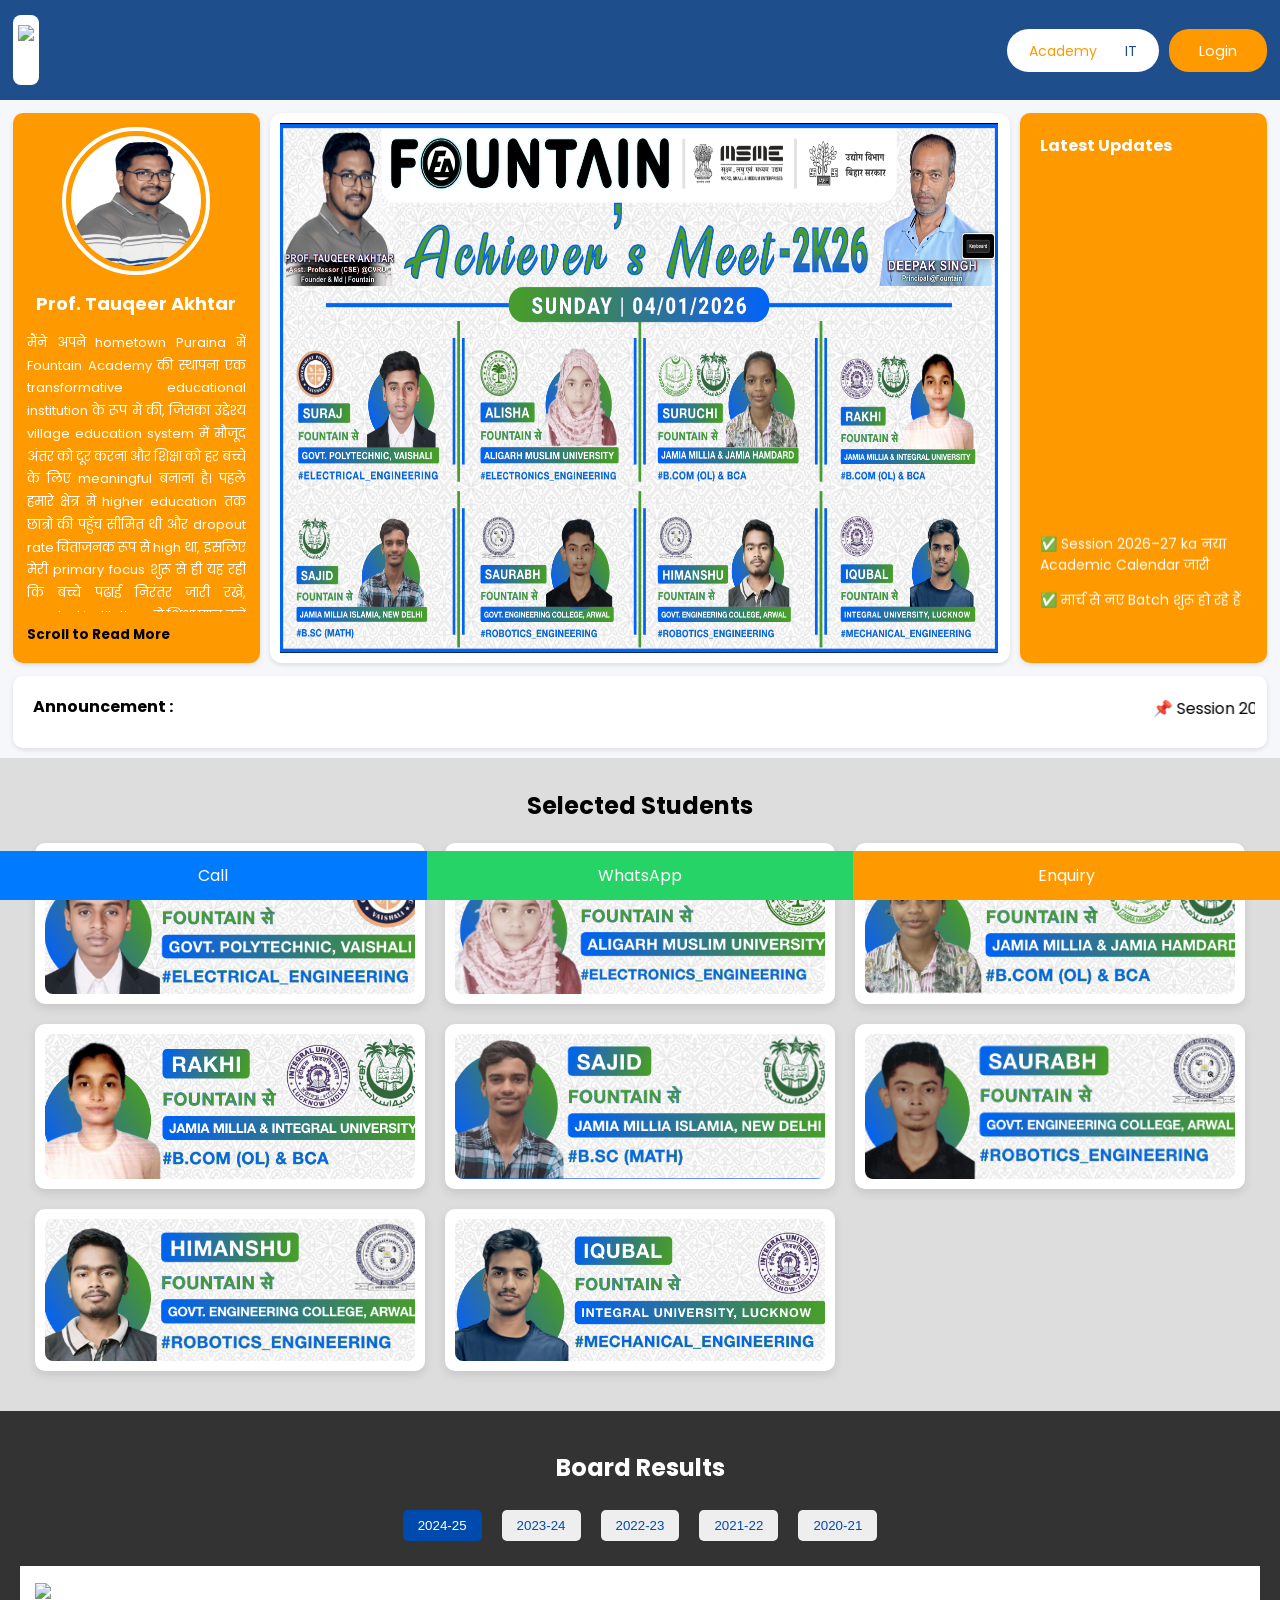
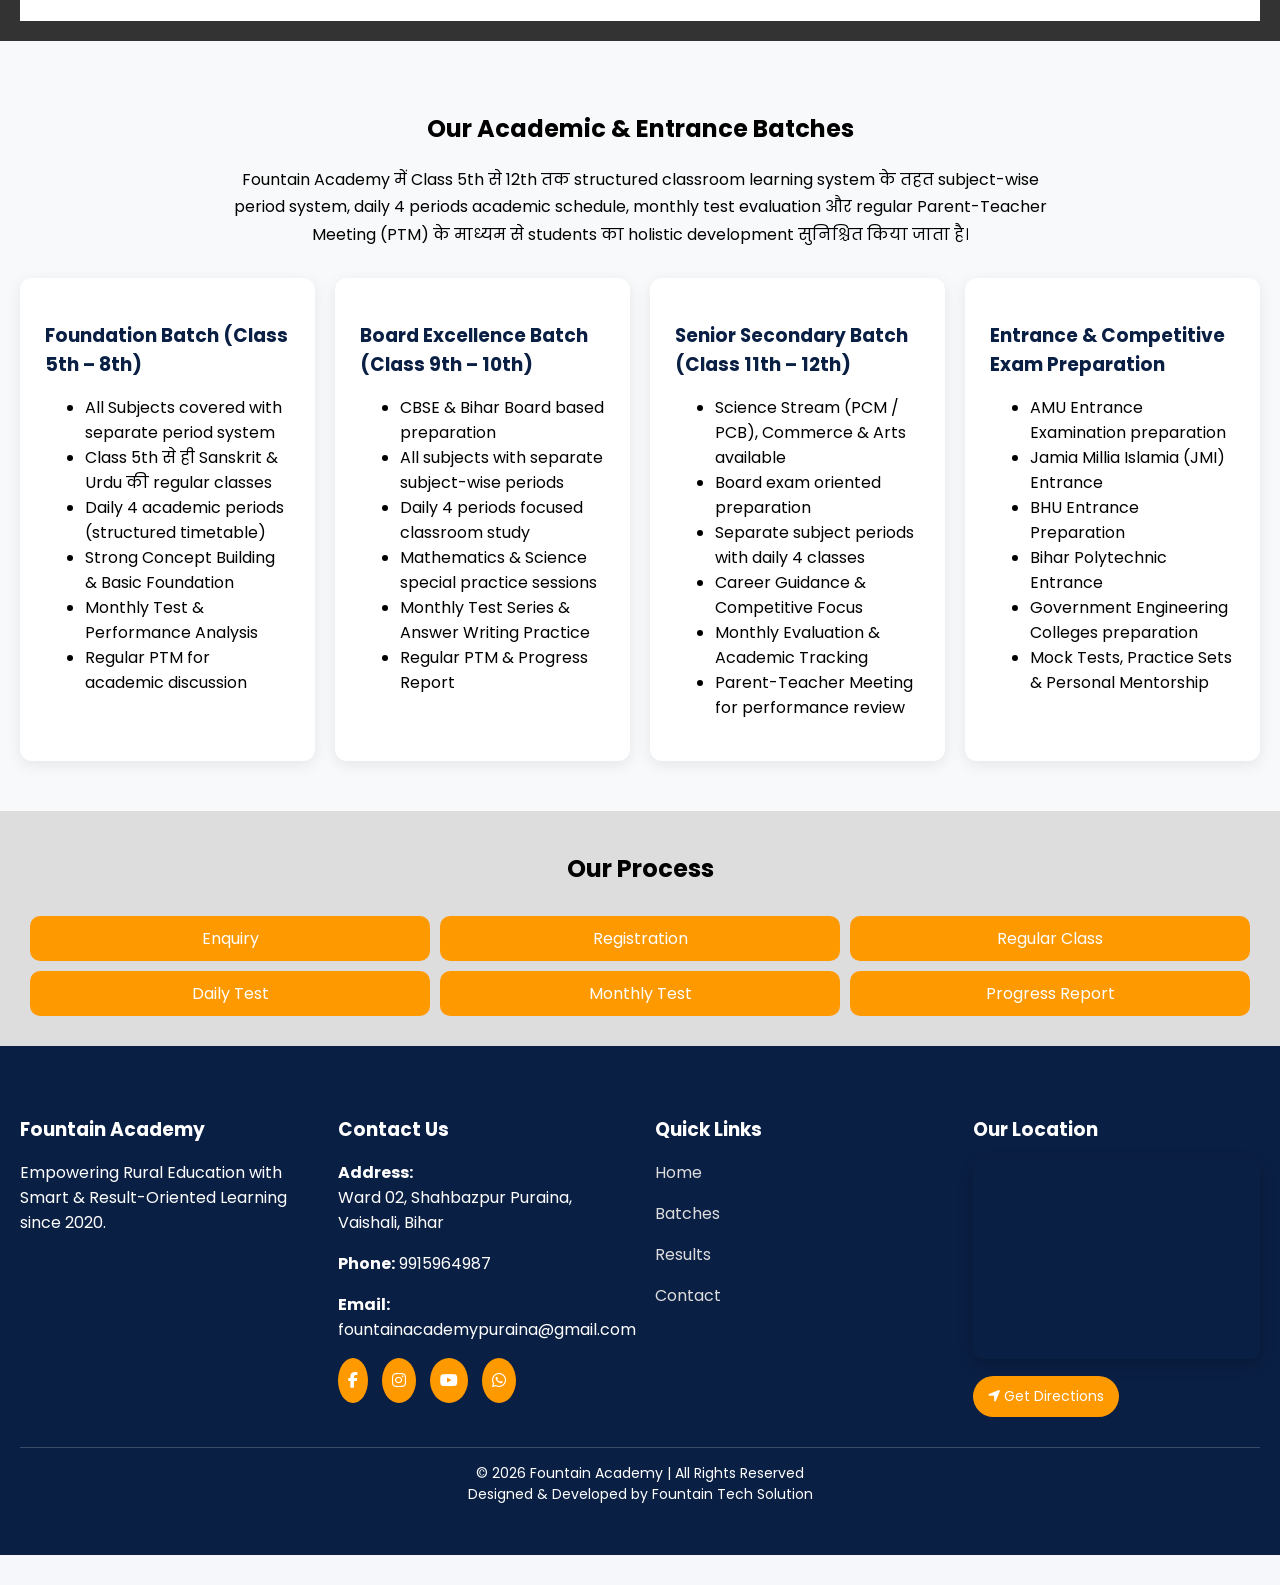
==== index.html @ 2d7b150c "Add files via upload" ====
<!DOCTYPE html>
<html lang="en">
<head>
<meta charset="UTF-8">
<meta name="viewport" content="width=device-width, initial-scale=1.0">
<title>Fountain Academy Puraina</title>

<link href="https://fonts.googleapis.com/css2?family=Poppins:wght@400;600&display=swap" rel="stylesheet">
<link rel="stylesheet" href="https://cdnjs.cloudflare.com/ajax/libs/font-awesome/6.5.0/css/all.min.css">

<link rel="stylesheet" href="assets/css/style.css">
</head>
<body>

<header class="header">
    <img src="assets/images/logo.png" class="logo">
    <div class="header-right">
        <div class="toggle">
            <a class="active">Academy</a>
            <a href="#">IT</a>
        </div>
        <a href="#" class="login-btn">Login</a>
    </div>
</header>


<div class="slider-box">
    <div class="slider-box-left">
        <div class="founder-profile">
            <div class="founder-profile-img">
                <img src="assets/images/tauqeer_profile.png" width="100%">
            </div>
            <h4>Prof. Tauqeer Akhtar</h4>
            <p>मैंने अपने hometown Puraina में Fountain Academy की स्थापना एक transformative educational institution के रूप में की, जिसका उद्देश्य village education system में मौजूद अंतर को दूर करना और शिक्षा को हर बच्चे के लिए meaningful बनाना है। पहले हमारे क्षेत्र में higher education तक छात्रों की पहुँच सीमित थी और dropout rate चिंताजनक रूप से high था, इसलिए मेरी primary focus शुरू से ही यह रही कि बच्चे पढ़ाई निरंतर जारी रखें, reputed institutions से शिक्षा प्राप्त करें और education के माध्यम से innovation और progress की ओर आगे बढ़ें। वर्ष 2020 से अब तक, हमारी highly dedicated and experienced team ने 1200+ students को quality, smart और result-oriented education प्रदान की है, जिसके परिणामस्वरूप अनेक विद्यार्थियों ने Class 10th & 12th में District Board Rank, कई छात्रों ने School Rank-1 / School Topper का गौरव प्राप्त किया, तथा अनेक विद्यार्थियों का selection AMU, JMI, BHU, Bihar Polytechnic, Government Engineering Colleges एवं अन्य prestigious institutions में हुआ है। हमारा mission विद्यार्थियों को competitive examinations के लिए academically strong और mentally confident बनाना है, ताकि वे अपनी true potential को पहचानकर उसे साकार कर सकें। Girls’ education हमारे vision का एक अत्यंत महत्वपूर्ण स्तंभ है—हम विशेष रूप से इस बात पर बल देते हैं कि बेटियाँ higher education तक पहुँचें, self-reliant और confident बनें तथा समाज में एक सशक्त भूमिका निभाएँ। मैं education की power to transform lives में गहरा विश्वास रखता हूँ और मेरा लक्ष्य innovation-driven smart learning solutions के माध्यम से village education को आधुनिक, प्रभावी और भविष्य के अनुरूप बनाना है।</p>
            <h5 style="bottom: 10px; margin: 10px 0px 0px 0px;">Scroll to Read More</h5>
        </div>
    </div>
    <div class="slider-box-center">
        <!-- SLIDER -->
<div class="slider">
    <img src="assets/images/acheivermeet2026.png">
    <img src="assets/images/fa21-fa25-topper – 1.jpg">
    <img src="assets/images/fa21-fa25-topper – 2.jpg">
    <img src="assets/images/fa21-fa25-topper – 3.jpg">
    <img src="assets/images/fa21-fa25-topper – 4.jpg">
    <img src="assets/images/fa21-fa25-topper – 5.jpg">
</div>
    </div>
    <div class="slider-box-right">
        <div class="latest-updates">
            <h4>Latest Updates</h4>
            <marquee direction="up">
                <p>✅ Session 2026–27 ka नया Academic Calendar जारी</p>
                <p>✅ मार्च से नए Batch शुरू हो रहे हैं</p>
                <p>✅ Smart Classroom System Upgrade पूरा हो चुका है</p>
                <p>✅ Subject-wise अलग-अलग Period System लागू</p>
                <p>✅ Class 5th से संस्कृत एवं उर्दू की नियमित Classes संचालित</p>
                <p>✅ Weekly Performance Monitoring एवं Parent Feedback System शुरू</p>
                <p>✅ प्रति Batch केवल 30 विद्यार्थियों की Limit Policy लागू</p>
             </marquee>
</div>
    </div>
</div>

<div class="Announcement-box">
    <div class="Announcement-box-left">
        <h4>Announcement :</h4>
    </div>
    <div class="Announcement-box-right">
        <marquee>
            📌 Session 2026–27 के लिए Admission Open  |  
            📅 Classes प्रारंभ: 1 मार्च |  
            ⚠️ केवल 30 Seats प्रति Batch (First Come First Serve) |  
            🎯 Board एवं Entrance Preparation पर विशेष ध्यान |  
            🎁 Early Admission Benefit उपलब्ध |  
            🏆 मेधावी विद्यार्थियों के लिए Scholarship Test |  
            📞 Registration एवं Demo Class के लिए तुरंत संपर्क करें
</marquee>
    </div>
</div>

<!-- SELECTED STUDENTS -->
<div class="section-section">
<h2 style="text-align:center">Selected Students</h2>
<div class="student-grid">
    <div class="card">
        <img src="assets/images/s1.png">
    </div>
    <div class="card">
        <img src="assets/images/s2.png">
    </div>
    <div class="card">
        <img src="assets/images/s3.png">
    </div>
    <div class="card">
        <img src="assets/images/s4.png">
    </div>
    <div class="card">
        <img src="assets/images/s5.png">
    </div>
    <div class="card">
        <img src="assets/images/s6.png">
    </div>
    <div class="card">
        <img src="assets/images/s7.png">
    </div>
    <div class="card">
        <img src="assets/images/s8.png">
    </div>
</div>
</div>


<!-- BOARD RESULTS -->

<div class="board-result-box">

<h2 style="text-align:center; color: #fff;">Board Results</h2>



<div class="tabs">
    <button class="tab-btn active" onclick="openTab(event,'y2025')">2024-25</button>
    <button class="tab-btn" onclick="openTab(event,'y2024')">2023-24</button>
    <button class="tab-btn" onclick="openTab(event,'y2023')">2022-23</button>
    <button class="tab-btn" onclick="openTab(event,'y2022')">2021-22</button>
    <button class="tab-btn" onclick="openTab(event,'y2021')">2020-21</button>
</div>

<!-- 2025 -->
<div id="y2025" class="tab-content active">
    
    <div class="result-box">
        <img src="assets/images/fa21-fa25-topper – 5.jpg">
    </div>

</div>

<!-- 2024 -->
<div id="y2024" class="tab-content">
    <div class="result-box">
        <img src="assets/images/fa21-fa25-topper – 4.jpg">
    </div>
    <div class="result-grid">
        <!--
        <div class="result-card">
            <img src="assets/images/tauqeer_profile.png">
            <p>Student 1 - 95%</p>
        </div>-->
    </div>
</div>

<!-- 2023 -->
<div id="y2023" class="tab-content">
    <div class="result-box">
        <img src="assets/images/fa21-fa25-topper – 3.jpg">
    </div>
    <div class="result-grid">
        <!--
        <div class="result-card">
            <img src="assets/images/tauqeer_profile.png">
            <p>Student 1 - 95%</p>
        </div>-->
    </div>
</div>

<!-- 2022 -->
<div id="y2022" class="tab-content">
    <div class="result-box">
        <img src="assets/images/fa21-fa25-topper – 2.jpg">
    </div>
    <div class="result-grid">
        <!--
        <div class="result-card">
            <img src="assets/images/tauqeer_profile.png">
            <p>Student 1 - 95%</p>
        </div>-->
        
    </div>
</div>

<!-- 2020-2021 -->
<div id="y2021" class="tab-content">
    <div class="result-box">
        <img src="assets/images/fa21-fa25-topper – 1.jpg">
    </div>
    <div class="result-grid">
        <!--
        <div class="result-card">
            <img src="assets/images/tauqeer_profile.png">
            <p>Student 1 - 95%</p>
        </div>-->
    </div>
</div>


</div>

<!-- OUR BATCHES -->
<div class="batch-section">
    <h2 style="text-align:center">Our Academic & Entrance Batches</h2>

    <p style="text-align:center; max-width:850px; margin:15px auto; line-height:1.7;">
        Fountain Academy में Class 5th से 12th तक structured classroom learning system के तहत 
        subject-wise period system, daily 4 periods academic schedule, monthly test evaluation 
        और regular Parent-Teacher Meeting (PTM) के माध्यम से students का holistic development सुनिश्चित किया जाता है।
    </p>

    <div class="batch-container">

        <!-- Class 5–8 -->
        <div class="batch-box">
            <h3>Foundation Batch (Class 5th – 8th)</h3>
            <ul>
                <li>All Subjects covered with separate period system</li>
                <li>Class 5th से ही Sanskrit & Urdu की regular classes</li>
                <li>Daily 4 academic periods (structured timetable)</li>
                <li>Strong Concept Building & Basic Foundation</li>
                <li>Monthly Test & Performance Analysis</li>
                <li>Regular PTM for academic discussion</li>
            </ul>
        </div>

        <!-- Class 9–10 -->
        <div class="batch-box">
            <h3>Board Excellence Batch (Class 9th – 10th)</h3>
            <ul>
                <li>CBSE & Bihar Board based preparation</li>
                <li>All subjects with separate subject-wise periods</li>
                <li>Daily 4 periods focused classroom study</li>
                <li>Mathematics & Science special practice sessions</li>
                <li>Monthly Test Series & Answer Writing Practice</li>
                <li>Regular PTM & Progress Report</li>
            </ul>
        </div>

        <!-- Class 11–12 -->
        <div class="batch-box">
            <h3>Senior Secondary Batch (Class 11th – 12th)</h3>
            <ul>
                <li>Science Stream (PCM / PCB), Commerce & Arts available</li>
                <li>Board exam oriented preparation</li>
                <li>Separate subject periods with daily 4 classes</li>
                <li>Career Guidance & Competitive Focus</li>
                <li>Monthly Evaluation & Academic Tracking</li>
                <li>Parent-Teacher Meeting for performance review</li>
            </ul>
        </div>

        <!-- Entrance Preparation -->
        <div class="batch-box">
            <h3>Entrance & Competitive Exam Preparation</h3>
            <ul>
                <li>AMU Entrance Examination preparation</li>
                <li>Jamia Millia Islamia (JMI) Entrance</li>
                <li>BHU Entrance Preparation</li>
                <li>Bihar Polytechnic Entrance</li>
                <li>Government Engineering Colleges preparation</li>
                <li>Mock Tests, Practice Sets & Personal Mentorship</li>
            </ul>
        </div>

    </div>
</div>



<!-- STEPS -->
 <div class="process-box">
 <h2 style="text-align:center">Our Process</h2>
<div class="steps">
    <div class="step">Enquiry</div>
    <div class="step">Registration</div>
    <div class="step">Regular Class</div>
    <div class="step">Daily Test</div>
    <div class="step">Monthly Test</div>
    <div class="step">Progress Report</div>
</div>
</div>

<!-- STICKY BAR -->
<div class="sticky-bar">
    <a href="tel:9915964987" class="call">Call</a>
    <a href="https://wa.me/919915964987" class="whatsapp">WhatsApp</a>
    <a href="#" class="enquiry">Enquiry</a>
</div>

<script src="assets/js/script.js"></script>

<script>
let currentTab = 0;
let tabs = document.querySelectorAll(".tab-btn");
let contents = document.querySelectorAll(".tab-content");

function openTab(evt, tabName) {

    contents.forEach(content => content.classList.remove("active"));
    tabs.forEach(tab => tab.classList.remove("active"));

    document.getElementById(tabName).classList.add("active");
    evt.currentTarget.classList.add("active");

    currentTab = Array.from(tabs).indexOf(evt.currentTarget);
}

// 🔄 Auto Change Every 10 Seconds
setInterval(() => {
    currentTab++;
    if (currentTab >= tabs.length) {
        currentTab = 0;
    }

    tabs[currentTab].click();
}, 10000);

</script>    


<footer>
    <div class="footer-container">

        <!-- About -->
        <div>
            <h3>Fountain Academy</h3>
            <p>Empowering Rural Education with Smart & Result-Oriented Learning since 2020.</p>
        </div>

        <!-- Contact -->
        <div>
            <h3>Contact Us</h3>
            <p><strong>Address:</strong><br>
            Ward 02, Shahbazpur Puraina,<br>
            Vaishali, Bihar</p>

            <p><strong>Phone:</strong> 9915964987</p>
            <p><strong>Email:</strong> <br>fountainacademypuraina@gmail.com</p>
            <div class="social-icons">
        <a href="#" target="_blank"><i class="fab fa-facebook-f"></i></a>
        <a href="#" target="_blank"><i class="fab fa-instagram"></i></a>
        <a href="#" target="_blank"><i class="fab fa-youtube"></i></a>
        <a href="#" target="_blank"><i class="fab fa-whatsapp"></i></a>
        </div>
        </div>

        

        <!-- Quick Links -->
        <div>
            <h3>Quick Links</h3>
            <p><a href="#">Home</a></p>
            <p><a href="#">Batches</a></p>
            <p><a href="#">Results</a></p>
            <p><a href="#">Contact</a></p>
        </div>

        <!-- Google Map -->
        <div>
            <h3>Our Location</h3>
            <iframe 
                src="https://www.google.com/maps?q=Fountain+Academy+Puraina+Vaishali+Bihar&output=embed"
                width="100%" 
                height="200" 
                style="border:0; border-radius:10px;" 
                allowfullscreen="" 
                loading="lazy">
            </iframe>
            <br>
            <a href="https://www.google.com/maps/dir/?api=1&destination=Fountain+Academy+Puraina+Vaishali+Bihar"
            target="_blank"
            class="direction-btn">
            <i class="fas fa-location-arrow"></i> Get Directions
            </a>


        </div>

    </div>
    


    <div class="copyright">
        © 2026 Fountain Academy | All Rights Reserved <br>
        Designed & Developed by Fountain Tech Solution
    </div>
</footer>


</body>
</html>
---- assets/css/style.css ----
body{
    margin:0;
    font-family:Poppins,sans-serif;
    background:#f5f7fa;
}

/* HEADER */
.header{
    background:#1f4e8c;
    padding:15px 1%;
    display:flex;
    justify-content:space-between;
    align-items:center;
    height: 70px;
    position: sticky;
    width: 98%;
    top: 0;
    z-index: 100;
}
.logo{height:50px;border-radius: 8px;padding: 10px 5px;background: #fff;}
.logo img {height:70px;}
.header-right{display:flex;gap:10px;align-items:center;}

.toggle{
    background:#fff;
    border-radius:30px;
    overflow:hidden;
    padding: 10px;
    font-size: 15px;
}
.toggle a{
    padding:6px 12px;
    font-size:14px;
    text-decoration:none;
    color:#1f4e8c;
}
.toggle .active{
    /*! background:#ff9900; */
    color:#ff9900;
}

.login-btn{
    background:#ff9900;
    color:#fff;
    padding:10px 30px;
    border-radius:20px;
    text-decoration:none;
    font-size:15px;
}

/* SLIDER */
.slider{
    position:relative;
    overflow:hidden;
}
.slider img{
    width:97%;
    display:none;
    height: 530px;
    padding: 10px;
}

/* THREE COLUMN */
.three{
    display:flex;
    padding:10px;
    gap:10px;
}
.left,.right{
    width:20%;
}
.center{
    width:60%;
}
@media(max-width:768px){
    .three{flex-direction:column;}
    .left,.center,.right{width:100%;}
}

/* HORIZONTAL SCROLL */
.horizontal-scroll{
    display:flex;
    overflow-x:auto;
    gap:15px;
    padding:10px;
}
.horizontal-scroll-pass{
    display:flex;
    overflow-x:auto;
    gap:15px;
    padding:10px;
}
.card{
    min-width:350px;
    background:#fff;
    padding:10px;
    border-radius:10px;
    box-shadow:0 4px 10px rgba(0,0,0,0.1);
    text-align:center;
    }
.card1{
    width:150px;
    height: 210px;
    background:#fff;
    padding:10px;
    border-radius:10px;
    box-shadow:0 4px 10px rgba(0,0,0,0.1);
    text-align:center;
}
.card img{
    width:100%;
    border-radius:8px;
}

/* TABS */
.tabs{
    display:flex;
    justify-content:center;
    gap:10px;
}
.tab-btn{
    padding:8px 12px;
    background:#1f4e8c;
    color:#004aad;
    border:none;
}
.tab-content{
    display:none;
    padding:15px;
}
.tab-content.active{
    display:block;
}

/* STEPS */
.steps{
    display:grid;
    grid-template-columns:repeat(3,1fr);
    gap:10px;
    padding:10px;
}
.step{
    background:#ff9900;
    padding:10px;
    border-radius:10px;
    text-align:center;
    color:#fff;
}
@media(max-width:768px){
    .steps{grid-template-columns:1fr 1fr;}
}

/* STICKY BAR */
.sticky-bar{
    position:fixed;
    bottom:0;
    width:100%;
    display:flex;
}
.sticky-bar a{
    flex:1;
    padding:12px;
    text-align:center;
    text-decoration:none;
    color:#fff;
}
.call{background:#007bff;}
.whatsapp{background:#25D366;}
.enquiry{background:#ff9900;}
.slider-box{
    width: 98%;
    height: 550px;
    /*! background: #fff; */
    display:flex;
    margin: 1%;
    gap:10px;
    /*! margin-top: 110px; */;
}
.slider-box-left{
    width: 20%;
    background: #ff9900;
    border-radius: 10px;
    /*! padding: 10px; */
    box-shadow: 0 2px 5px rgba(0,0,0,0.1);
}
.slider-box-center{
    width: 60%;
    /*! margin: 0px 1%; */
    border-radius: 12px;
    background: #fff;
    box-shadow: 0 2px 5px rgba(0,0,0,0.1);
}
.slider-box-right{
    width: 20%;
    background: #ff9900;
    border-radius: 10px;
    box-shadow: 0 2px 5px rgba(0,0,0,0.1);
}
.founder-profile{
    padding: 14px;
}
.founder-profile h4{
    text-align: center;
    margin: 15px 0px;
    color: #fff;
    font-size: 18px;
}
.founder-profile p{

    font-size: 13px;
    text-align: justify;
    color: #fff;
    height: 280px;
    overflow-y: auto;
    line-height: 1.75;
}
.founder-profile-img{
    width: 130px;
    height: 130px;
    border-radius: 50%;
    border: 4px solid #fff;
    padding: 5px;
    margin: auto;
}
.founder-profile-img img{
    height: 130px;
    width: 130px;
    border-radius: 50%;
    background: #fff;
    margin: 0 auto;
}
.latest-updates{
    color: #fff;
    padding: 10px 20px;
    height: 96%;
}
.latest-updates p{
  font-size: 14px;
}
.latest-updates h4{

    margin: 10px 0px 15px 0px;
}
.latest-updates marquee{
    height: 85%;
}
.Announcement-box{
    display: flex;
    margin: 10px 1%;
    width: 98%;
    background: #fff;
    border-radius: 10px;
    box-shadow: 0 2px 5px rgba(0,0,0,0.1);
}
.Announcement-box-left{
    padding: 10px 20px;
    line-height: 0;
    width: 170px;
}
.Announcement-box-right{
    width: 98%;
    padding: 10px 1%;
    /*! line-height: 0; */
}
.Announcement-box-right marquee{
    padding: 10px 0px;
}
/* STUDENT GRID SECTION */
.student-grid {
    display: grid;
    grid-template-columns: repeat(3, 1fr);   /* 4 columns */
    gap: 20px;
    /*! max-width: 1190px; */
    margin: 20px auto;   /* center */
    padding: 0 15px;
}

.student-grid .card {
    background: #fff;
    border-radius: 10px;
    overflow: hidden;
    box-shadow: 0 4px 10px rgba(0,0,0,0.1);
    transition: 0.3s;
}

.student-grid .card:hover {
    transform: translateY(-5px);
}

.student-grid .card img {
    width: 100%;
    height: 100%;
    object-fit: cover;
}

/* 📱 Tablet View */
@media (max-width: 992px) {
    .student-grid {
        grid-template-columns: repeat(2, 1fr);
    }
}

/* 📱 Mobile View */
@media (max-width: 576px) {
    .student-grid {
        grid-template-columns: repeat(1, 1fr);
    }
}
.section-section{
    background-color: #ddd;
    padding: 10px 20px 20px;
}
/* TAB BUTTONS */
.tabs {
    text-align: center;
    margin-bottom: 20px;
}

.tab-btn {
    padding: 8px 15px;
    margin: 5px;
    border: none;
    background: #eee;
    cursor: pointer;
    border-radius: 5px;
}

.tab-btn.active {
    background: #004aad;
    color: #fff;
}

/* TAB CONTENT */
.tab-content {
    display: none;
    background: #fff;
}

.tab-content.active {
    display: block;
}

/* RESULT GRID */
.result-grid {
    display: grid;
    grid-template-columns: repeat(auto-fit, minmax(135px, 1fr));
    gap: 20px;
    max-width: 100%;
    margin: 0 auto;
    padding: 0 15px;
    justify-content: center;
}

.result-card {
    background: #fff;
    border-radius: 10px;
    text-align: center;
    padding: 10px 10px 0px 10px;
    box-shadow: 0 4px 10px rgba(0,0,0,0.1);
    transition: 0.3s;
    width: 130px;
}

.result-card:hover {
    transform: translateY(-5px);
}

.result-card img {
    width: 120px;
    aspect-ratio: 1/1;
    object-fit: cover;
    border-radius: 10px;
    height: 140px;
}
.board-result-box{
    background: #333;
    padding: 20px;
}
.result-box img{
    width: 100%;
}
.process-box{
    background: #ddd;
    padding: 20px;
}
.batch-section {
    padding: 50px 20px;
    background: #f8f9fa;
}

.batch-container {
    display: grid;
    grid-template-columns: repeat(auto-fit, minmax(250px, 1fr));
    gap: 20px;
    margin-top: 30px;
}

.batch-box {
    background: #ffffff;
    padding: 25px;
    border-radius: 12px;
    box-shadow: 0px 4px 15px rgba(0,0,0,0.08);
    transition: 0.3s;
}

.batch-box:hover {
    transform: translateY(-5px);
}

.batch-box h3 {
    color: #0a1f44;
    margin-bottom: 10px;
}
footer {
    background: #0a1f44;
    color: white;
    padding: 50px 20px;
    margin-bottom: 30px;
}

.footer-container {
    display: grid;
    grid-template-columns: repeat(auto-fit, minmax(220px, 1fr));
    gap: 30px;
}

footer h3 {
    margin-bottom: 15px;
}

footer a {
    color: #ddd;
    text-decoration: none;
}

footer a:hover {
    color: #fff;
}

.copyright {
    text-align: center;
    margin-top: 30px;
    border-top: 1px solid rgba(255,255,255,0.2);
    padding-top: 15px;
    font-size: 14px;
}
.social-icons {
    margin-top: 15px;
}

.social-icons a {
    display: inline-block;
    margin-right: 10px;
    background: #ff9900;
    color: #fff;
    padding: 10px;
    border-radius: 50%;
    transition: 0.3s;
}

.social-icons a:hover {
    background: #fff;
    color: #ff9900;
    transform: scale(1.1);
}
iframe {
    box-shadow: 0 5px 15px rgba(0,0,0,0.2);
}
.direction-btn{
    display:inline-block;
    margin-top:10px;
    padding:10px 15px;
    background:#ff9900;
    color:#fff;
    text-decoration:none;
    border-radius:25px;
    font-size:14px;
    transition:0.3s;
}

.direction-btn:hover{
    background:#fff;
    color:#ff9900;
    box-shadow:0 4px 12px rgba(0,0,0,0.2);
}


/* ========================= */
/* 📱 MOBILE RESPONSIVE FIX */
/* ========================= */

@media (max-width: 768px) {

    /* Slider Box Full Column */
    .slider-box{
        flex-direction: column;
        height: auto;
    }

    .slider-box-left,
    .slider-box-center,
    .slider-box-right{
        width: 100%;
    }

    /* Founder Section */
    .founder-profile p{
        height: auto;
        max-height: none;
        overflow: visible;
    }

    .founder-profile-img{
        width: 110px;
        height: 110px;
    }

    .founder-profile-img img{
        width: 110px;
        height: 110px;
    }

    /* Slider Image Fix */
    .slider img{
        height: auto;
        width: 100%;
        padding: 5px;
    }

    /* Latest Updates */
    .latest-updates{
        height: auto;
    }

    .latest-updates marquee{
        height: auto;
    }

    /* Announcement Box */
    .Announcement-box{
        flex-direction: column;
    }

    .Announcement-box-left{
        width: 100%;
        text-align: center;
    }

    .Announcement-box-right{
        width: 100%;
    }

    /* Tabs Wrap Properly */
    .tabs{
        flex-wrap: wrap;
    }

    .tab-btn{
        font-size: 12px;
        padding: 6px 10px;
    }

    /* Result Images */
    .result-box img{
        height: auto;
    }

    /* Batch Section */
    .batch-section{
        padding: 30px 15px;
    }

    .batch-box{
        padding: 18px;
    }

    /* Steps Section */
    .steps{
        grid-template-columns: 1fr;
    }

    /* Sticky Bar Spacing */
    body{
        padding-bottom: 55px;
    }

    .sticky-bar a{
        font-size: 14px;
        padding: 10px;
    }
       .header{
        flex-direction: column;
        height: auto;
        /*! padding: 10px; */
        align-items: center;
    }

    .logo{
        padding: 5px;
        width: 300px;
    }

    .logo img{
        height: 45px;   /* reduce logo size */
        width: auto;
    }

    .header-right{
        width: 100%;
        justify-content: center;
        flex-wrap: wrap;
        gap: 8px;
        margin-top: 8px;
    }

    .toggle{
        font-size: 13px;
        padding: 6px;
    }

    .toggle a{
        padding: 5px 8px;
        font-size: 13px;
    }

    .login-btn{
        padding: 8px 18px;
        font-size: 13px;
    }
    .card {
        min-width: 320px;
    }

}
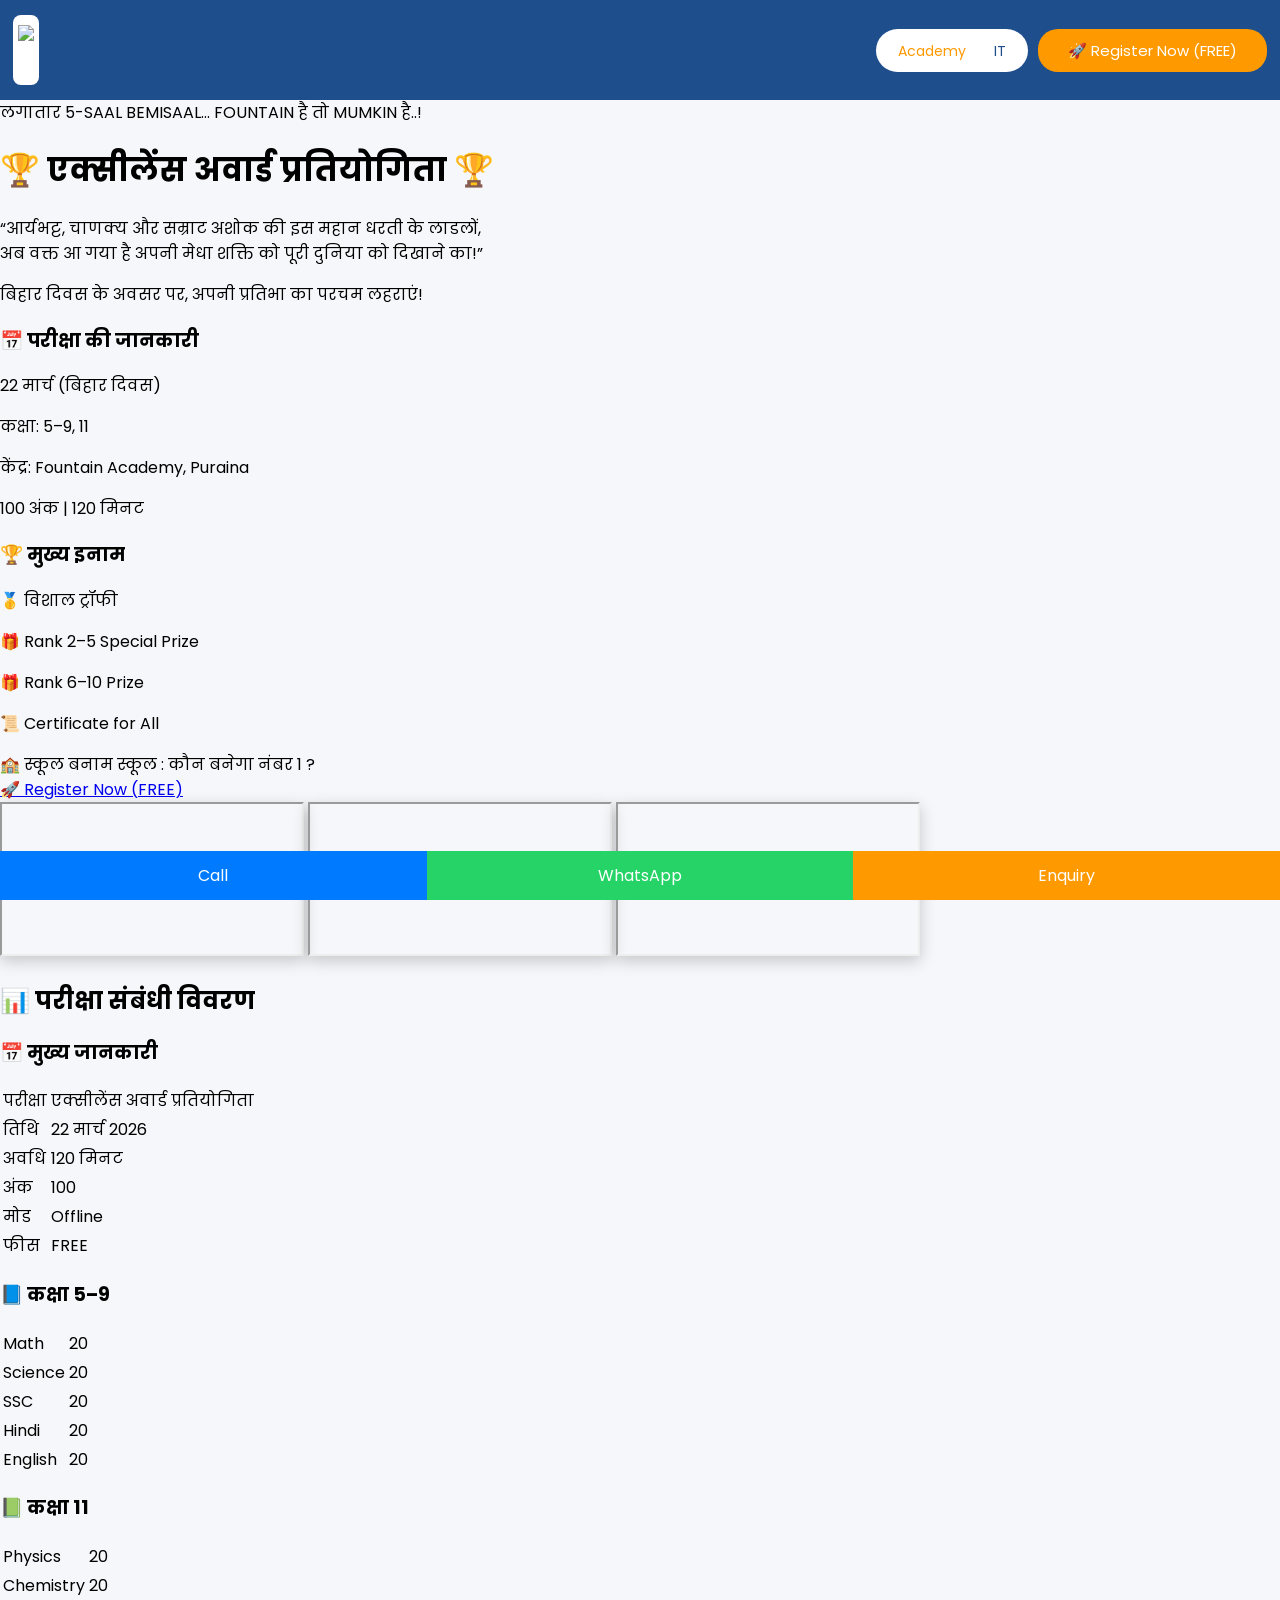
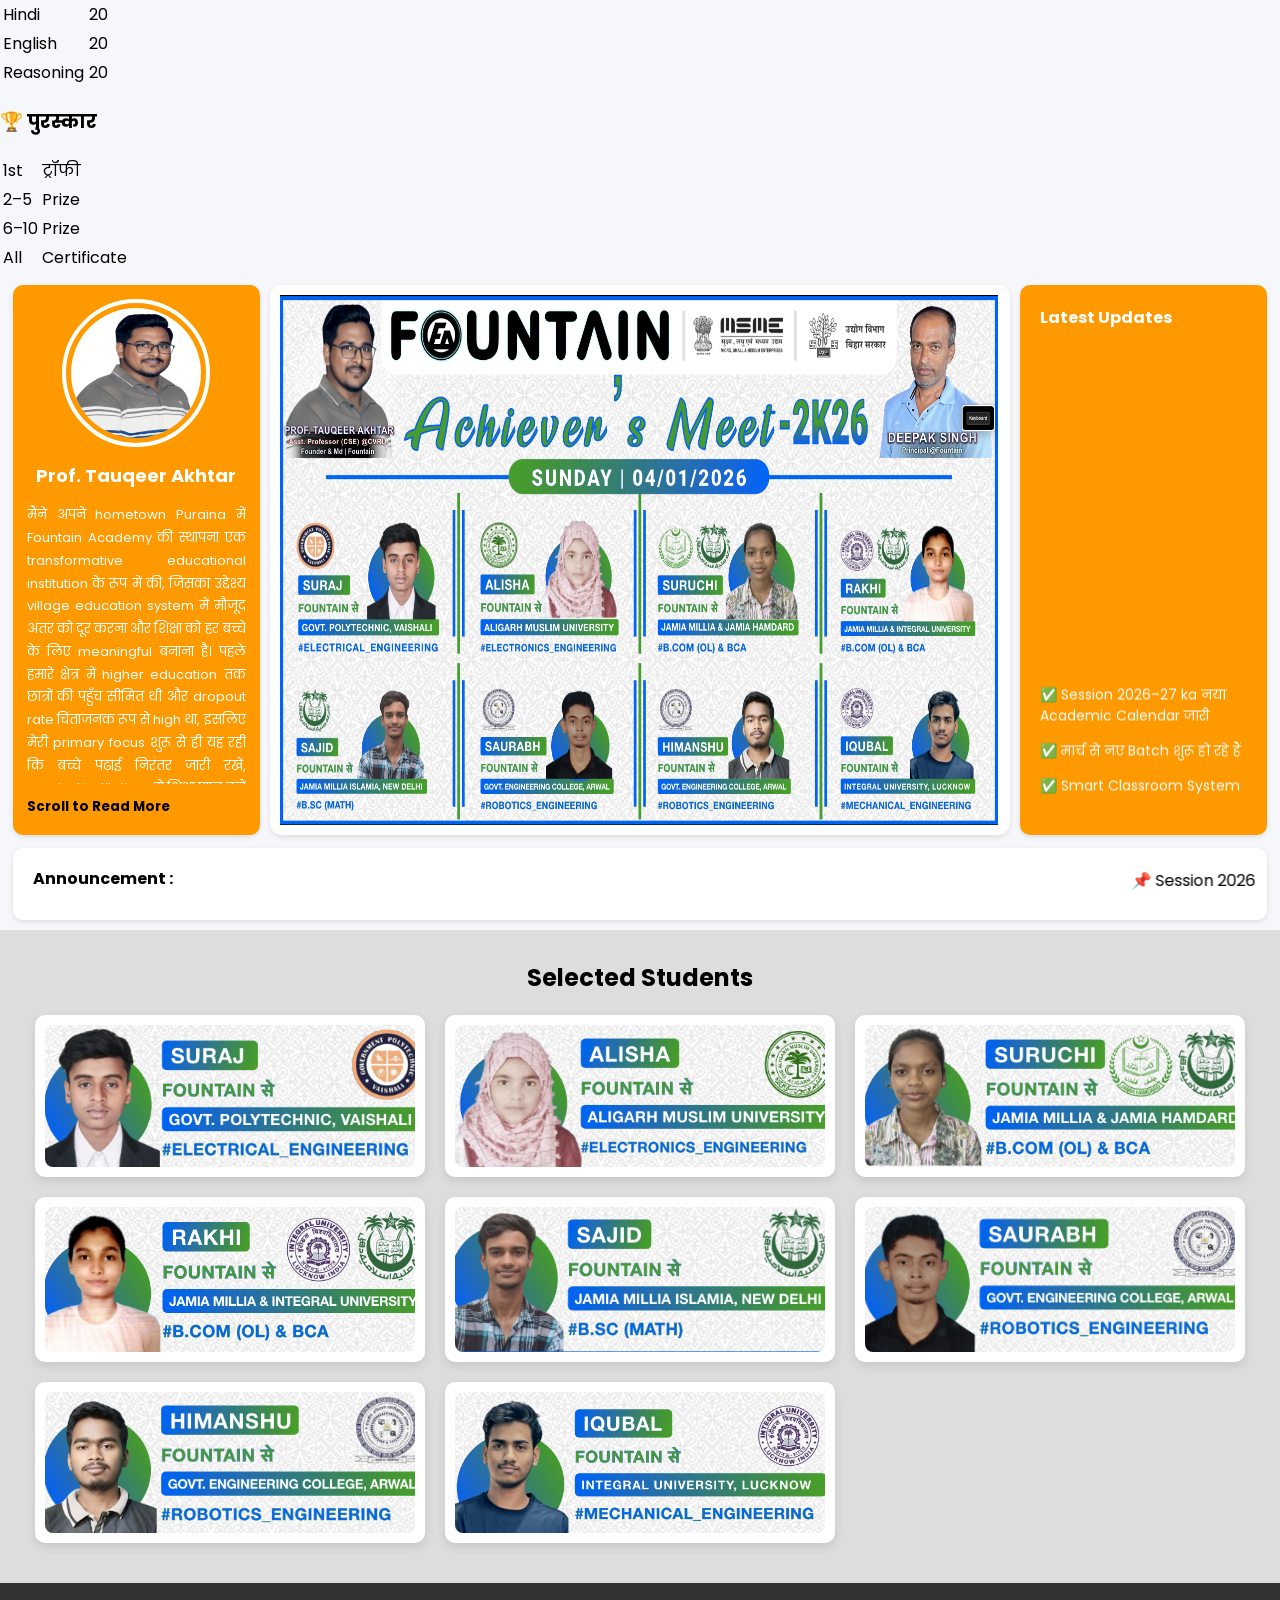
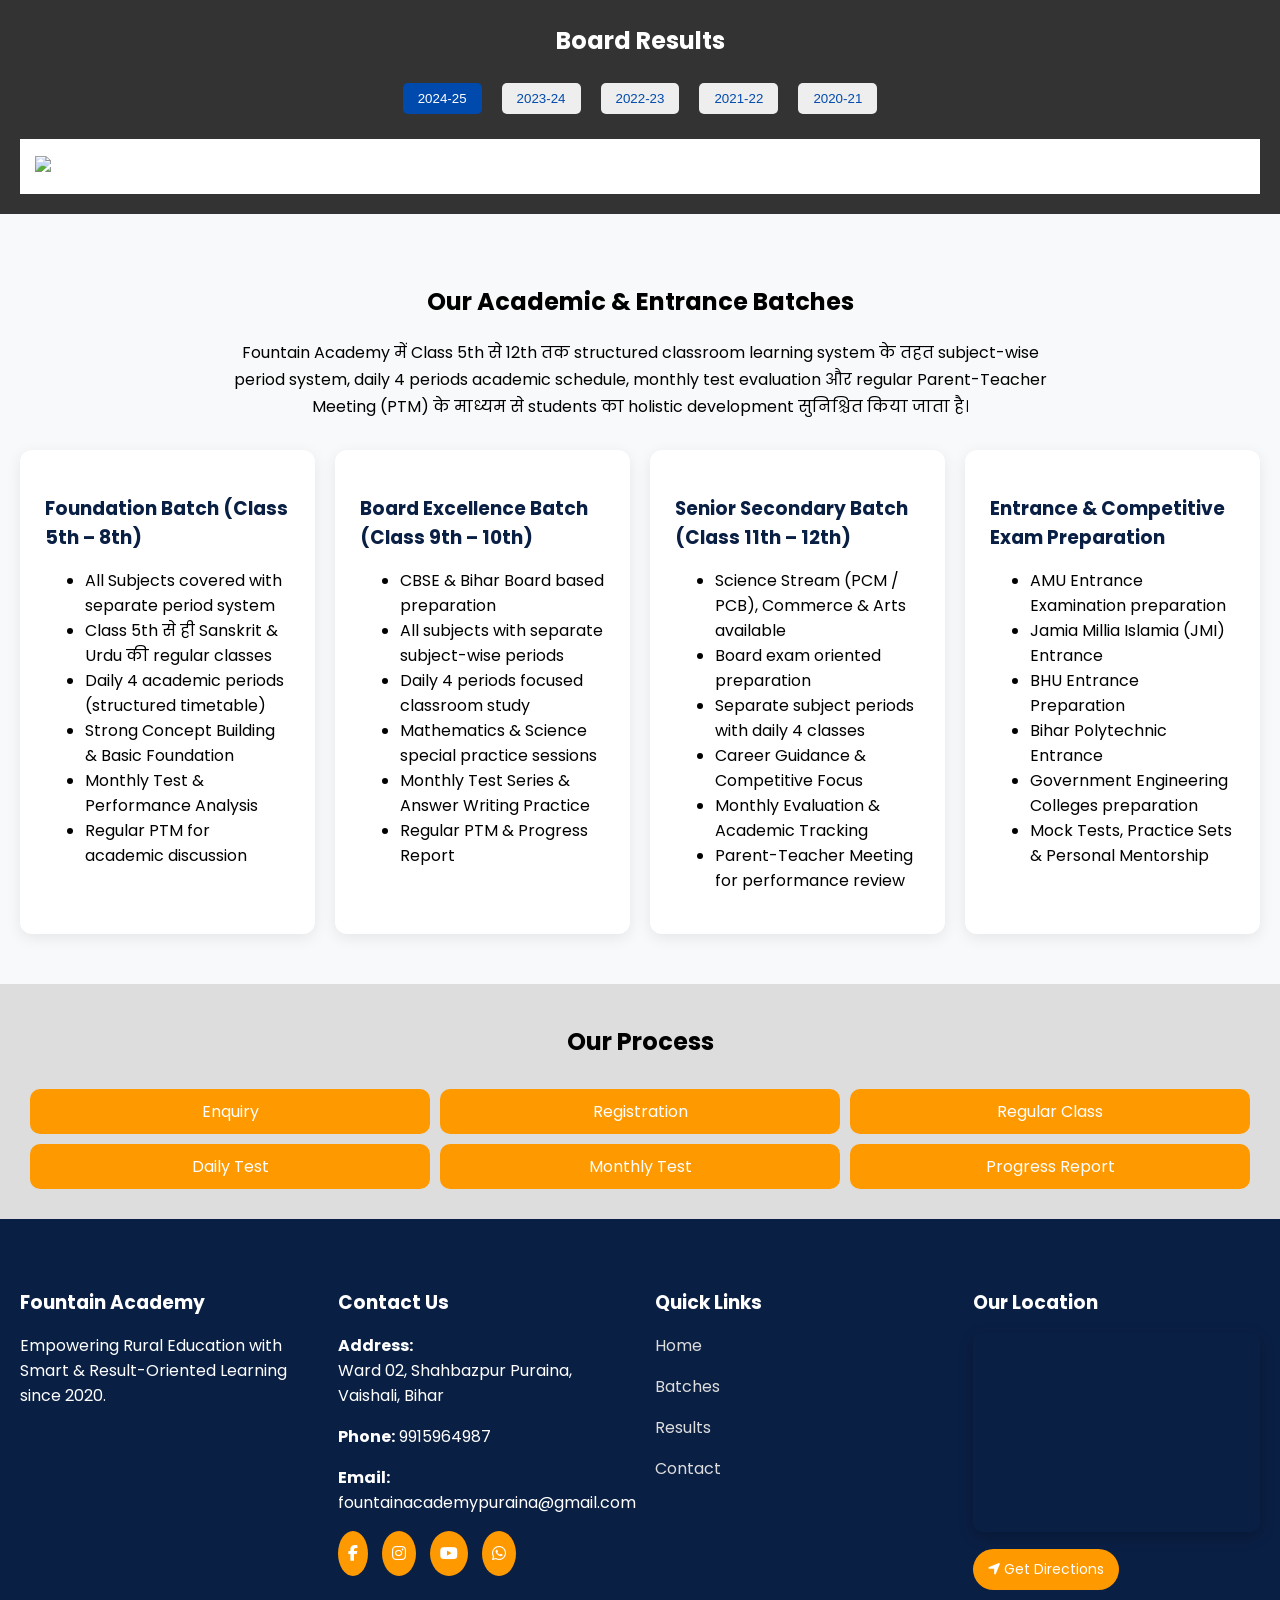
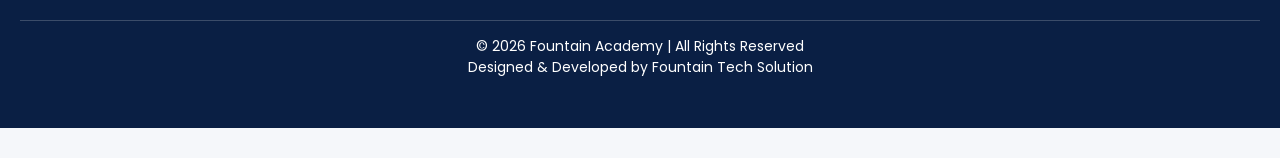
==== commit 0b968909: "Update index.html" ====
--- a/index.html
+++ b/index.html
@@ -19,9 +19,143 @@
             <a class="active">Academy</a>
             <a href="#">IT</a>
         </div>
-        <a href="#" class="login-btn">Login</a>
+        <a href="https://forms.gle/2duVPFvZL2Wgk46dA" target="_blank" class="login-btn">
+            🚀 Register Now (FREE)
+        </a>
     </div>
 </header>
+
+<!-- 🔥 EXCELLENCE EXAM PREMIUM SECTION START -->
+
+<div class="exam-hero">
+
+    <!-- TOP TAGLINE -->
+    <div class="top-line">
+        लगातार 5-SAAL BEMISAAL... FOUNTAIN है तो MUMKIN है..!
+    </div>
+
+    <!-- MAIN TITLE -->
+    <h1>🏆 एक्सीलेंस अवार्ड प्रतियोगिता 🏆</h1>
+
+    <!-- SHAYARI -->
+    <p class="shayari">
+        “आर्यभट्ट, चाणक्य और सम्राट अशोक की इस महान धरती के लाडलों,<br>
+        अब वक्त आ गया है अपनी मेधा शक्ति को पूरी दुनिया को दिखाने का!”
+    </p>
+
+    <!-- BIG HIGHLIGHT -->
+    <div class="highlight-banner">
+        बिहार दिवस के अवसर पर, अपनी प्रतिभा का परचम लहराएं!
+    </div>
+
+    <!-- GRID INFO -->
+    <div class="exam-grid">
+
+        <div class="exam-box">
+            <h3>📅 परीक्षा की जानकारी</h3>
+            <p>22 मार्च (बिहार दिवस)</p>
+            <p>कक्षा: 5–9, 11</p>
+            <p>केंद्र: Fountain Academy, Puraina</p>
+            <p>100 अंक | 120 मिनट</p>
+        </div>
+
+        <div class="exam-box">
+            <h3>🏆 मुख्य इनाम</h3>
+            <p>🥇 विशाल ट्रॉफी</p>
+            <p>🎁 Rank 2–5 Special Prize</p>
+            <p>🎁 Rank 6–10 Prize</p>
+            <p>📜 Certificate for All</p>
+        </div>
+
+    </div>
+
+    <!-- SCHOOL VS SCHOOL -->
+    <div class="battle-box">
+        🏫 स्कूल बनाम स्कूल : कौन बनेगा नंबर 1 ?
+    </div>
+
+    <!-- REGISTER -->
+    <div class="register-area">
+        <a href="https://forms.gle/2duVPFvZL2Wgk46dA" target="_blank" class="register-btn">
+            🚀 Register Now (FREE)
+        </a>
+    </div>
+
+    <!-- YOUTUBE VIDEOS -->
+    <div class="video-section">
+
+        <!-- MAIN VIDEO -->
+        <iframe id="mainVideo"
+        src="https://www.youtube.com/embed/ckPp6Xz0T2I?autoplay=1&mute=1&enablejsapi=1"
+        allow="autoplay"
+        allowfullscreen></iframe>
+
+        <!-- OTHER VIDEOS -->
+        <iframe class="yt-video"
+        data-src="https://www.youtube.com/embed/_29K8nL9r2Y?enablejsapi=1"
+        src="https://www.youtube.com/embed/_29K8nL9r2Y"
+        allowfullscreen></iframe>
+
+        <iframe class="yt-video"
+        data-src="https://www.youtube.com/embed/skpVb9iJD6Q?enablejsapi=1"
+        src="https://www.youtube.com/embed/skpVb9iJD6Q"
+        allowfullscreen></iframe>
+
+    </div>
+
+</div>
+
+
+<!-- 📊 ANNEXURE DASHBOARD -->
+<div class="exam-dashboard">
+
+<h2>📊 परीक्षा संबंधी विवरण</h2>
+
+<div class="dashboard-card">
+<h3>📅 मुख्य जानकारी</h3>
+<table>
+<tr><td>परीक्षा</td><td>एक्सीलेंस अवार्ड प्रतियोगिता</td></tr>
+<tr><td>तिथि</td><td>22 मार्च 2026</td></tr>
+<tr><td>अवधि</td><td>120 मिनट</td></tr>
+<tr><td>अंक</td><td>100</td></tr>
+<tr><td>मोड</td><td>Offline</td></tr>
+<tr><td>फीस</td><td>FREE</td></tr>
+</table>
+</div>
+
+<div class="dashboard-card">
+<h3>📘 कक्षा 5–9</h3>
+<table>
+<tr><td>Math</td><td>20</td></tr>
+<tr><td>Science</td><td>20</td></tr>
+<tr><td>SSC</td><td>20</td></tr>
+<tr><td>Hindi</td><td>20</td></tr>
+<tr><td>English</td><td>20</td></tr>
+</table>
+</div>
+
+<div class="dashboard-card">
+<h3>📗 कक्षा 11</h3>
+<table>
+<tr><td>Physics</td><td>20</td></tr>
+<tr><td>Chemistry</td><td>20</td></tr>
+<tr><td>Hindi</td><td>20</td></tr>
+<tr><td>English</td><td>20</td></tr>
+<tr><td>Reasoning</td><td>20</td></tr>
+</table>
+</div>
+
+<div class="dashboard-card">
+<h3>🏆 पुरस्कार</h3>
+<table>
+<tr><td>1st</td><td>ट्रॉफी</td></tr>
+<tr><td>2–5</td><td>Prize</td></tr>
+<tr><td>6–10</td><td>Prize</td></tr>
+<tr><td>All</td><td>Certificate</td></tr>
+</table>
+</div>
+
+</div>
 
 
 <div class="slider-box">
--- a/assets/css/style.css
+++ b/assets/css/style.css
@@ -523,7 +523,7 @@
     /* Slider Image Fix */
     .slider img{
         height: auto;
-        width: 100%;
+        width: 96%;
         padding: 5px;
     }
 
@@ -547,7 +547,7 @@
     }
 
     .Announcement-box-right{
-        width: 100%;
+        width: 98%;
     }
 
     /* Tabs Wrap Properly */
@@ -581,7 +581,7 @@
 
     /* Sticky Bar Spacing */
     body{
-        padding-bottom: 55px;
+        padding-bottom: 0px;
     }
 
     .sticky-bar a{
@@ -628,7 +628,7 @@
         font-size: 13px;
     }
     .card {
-        min-width: 320px;
-    }
-
-}
+        min-width: 230px;
+    }
+
+}
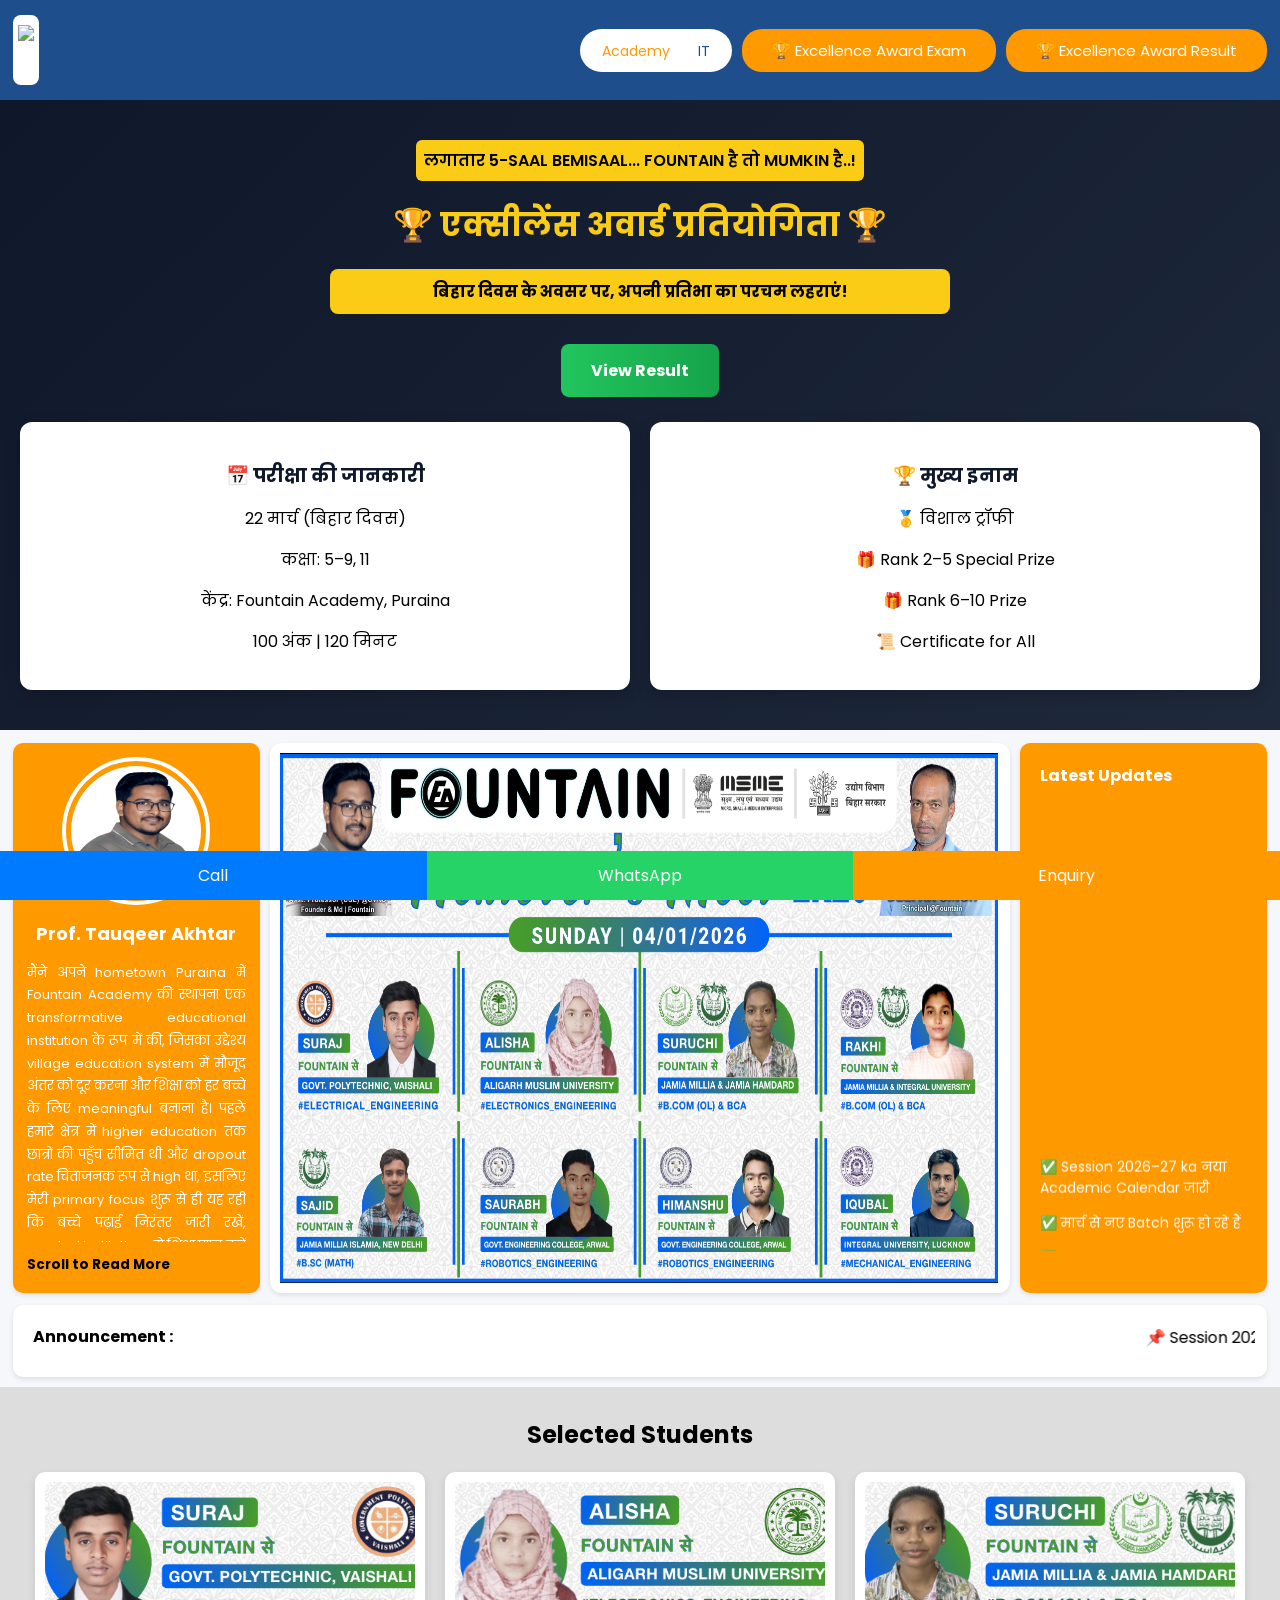
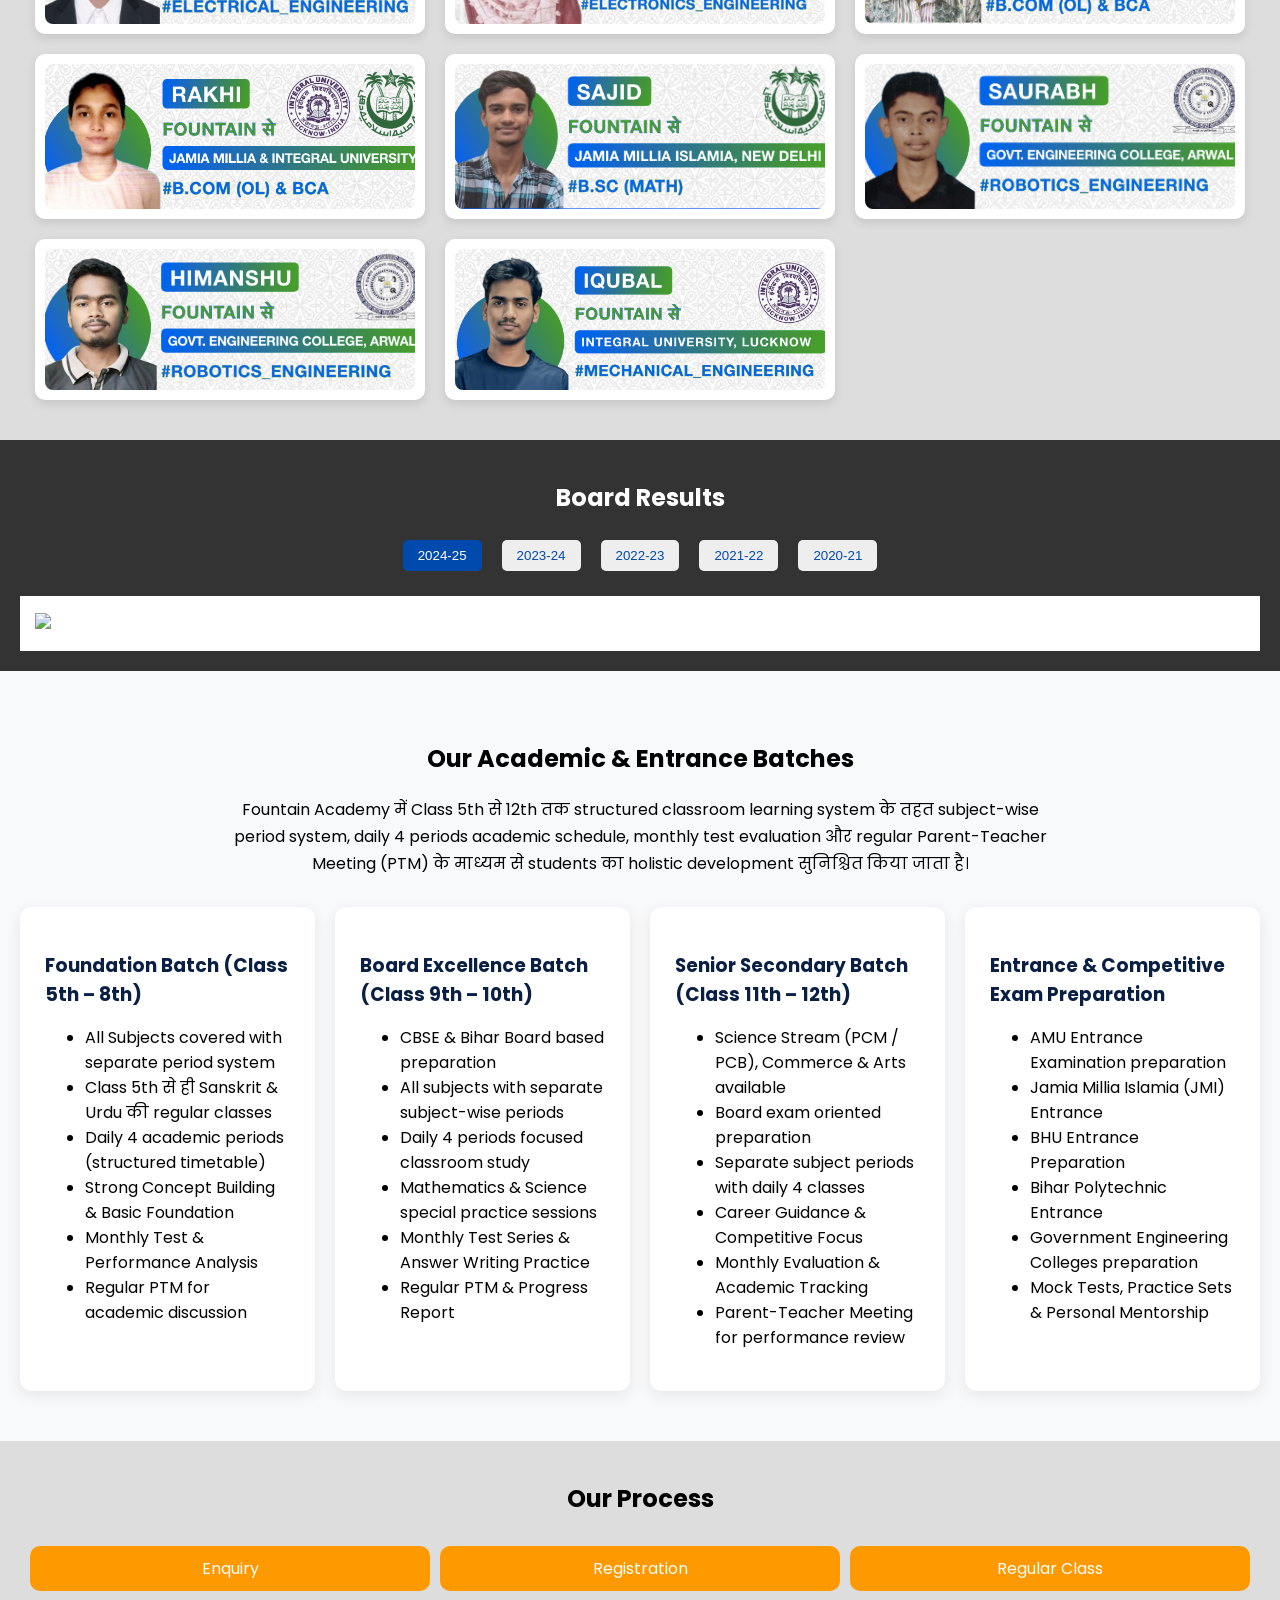
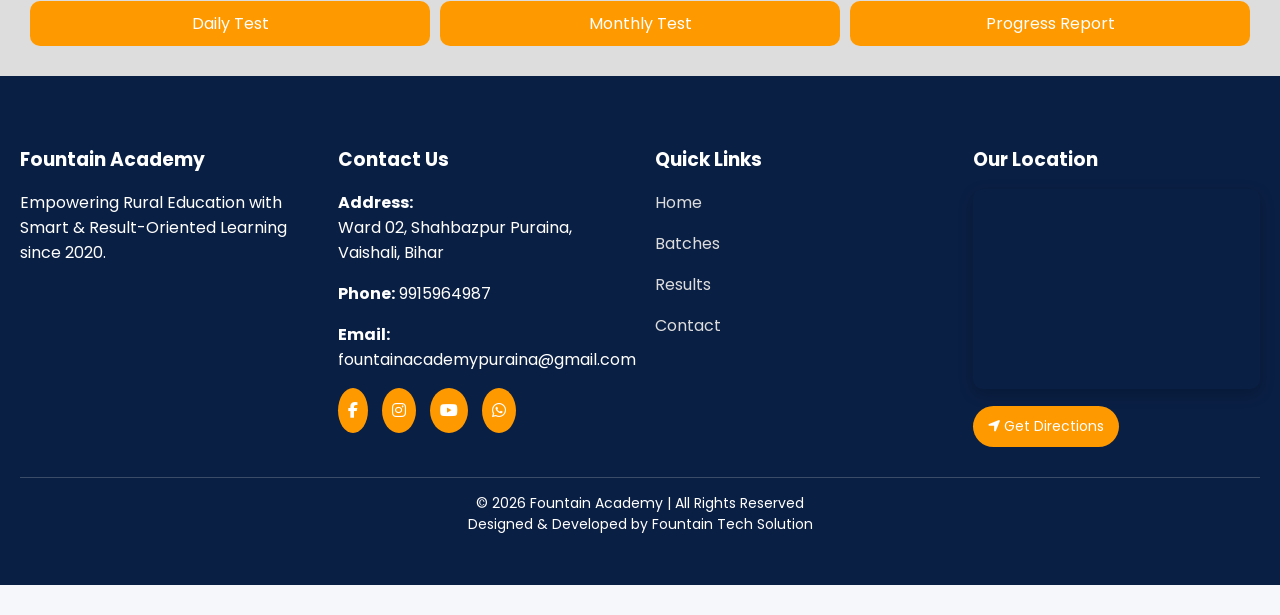
==== commit 56871e0e: "Add files via upload" ====
--- a/index.html
+++ b/index.html
@@ -16,11 +16,14 @@
     <img src="assets/images/logo.png" class="logo">
     <div class="header-right">
         <div class="toggle">
-            <a class="active">Academy</a>
+            <a href="index.html" target="_blank" class="active">Academy</a>
             <a href="#">IT</a>
         </div>
-        <a href="https://forms.gle/2duVPFvZL2Wgk46dA" target="_blank" class="login-btn">
-            🚀 Register Now (FREE)
+        <a href="exam.html" target="_blank" class="login-btn">
+        🏆 Excellence Award Exam
+        </a>
+        <a href="result.html" target="_blank" class="login-btn">
+        🏆 Excellence Award Result
         </a>
     </div>
 </header>
@@ -37,15 +40,18 @@
     <!-- MAIN TITLE -->
     <h1>🏆 एक्सीलेंस अवार्ड प्रतियोगिता 🏆</h1>
 
-    <!-- SHAYARI -->
-    <p class="shayari">
-        “आर्यभट्ट, चाणक्य और सम्राट अशोक की इस महान धरती के लाडलों,<br>
-        अब वक्त आ गया है अपनी मेधा शक्ति को पूरी दुनिया को दिखाने का!”
-    </p>
 
     <!-- BIG HIGHLIGHT -->
     <div class="highlight-banner">
         बिहार दिवस के अवसर पर, अपनी प्रतिभा का परचम लहराएं!
+    </div>
+
+
+    <!-- RESULT -->
+    <div class="register-area">
+        <a href="result.html" target="_blank" class="register-btn">
+            View Result
+        </a>
     </div>
 
     <!-- GRID INFO -->
@@ -68,94 +74,8 @@
         </div>
 
     </div>
-
-    <!-- SCHOOL VS SCHOOL -->
-    <div class="battle-box">
-        🏫 स्कूल बनाम स्कूल : कौन बनेगा नंबर 1 ?
-    </div>
-
-    <!-- REGISTER -->
-    <div class="register-area">
-        <a href="https://forms.gle/2duVPFvZL2Wgk46dA" target="_blank" class="register-btn">
-            🚀 Register Now (FREE)
-        </a>
-    </div>
-
-    <!-- YOUTUBE VIDEOS -->
-    <div class="video-section">
-
-        <!-- MAIN VIDEO -->
-        <iframe id="mainVideo"
-        src="https://www.youtube.com/embed/ckPp6Xz0T2I?autoplay=1&mute=1&enablejsapi=1"
-        allow="autoplay"
-        allowfullscreen></iframe>
-
-        <!-- OTHER VIDEOS -->
-        <iframe class="yt-video"
-        data-src="https://www.youtube.com/embed/_29K8nL9r2Y?enablejsapi=1"
-        src="https://www.youtube.com/embed/_29K8nL9r2Y"
-        allowfullscreen></iframe>
-
-        <iframe class="yt-video"
-        data-src="https://www.youtube.com/embed/skpVb9iJD6Q?enablejsapi=1"
-        src="https://www.youtube.com/embed/skpVb9iJD6Q"
-        allowfullscreen></iframe>
-
-    </div>
-
-</div>
-
-
-<!-- 📊 ANNEXURE DASHBOARD -->
-<div class="exam-dashboard">
-
-<h2>📊 परीक्षा संबंधी विवरण</h2>
-
-<div class="dashboard-card">
-<h3>📅 मुख्य जानकारी</h3>
-<table>
-<tr><td>परीक्षा</td><td>एक्सीलेंस अवार्ड प्रतियोगिता</td></tr>
-<tr><td>तिथि</td><td>22 मार्च 2026</td></tr>
-<tr><td>अवधि</td><td>120 मिनट</td></tr>
-<tr><td>अंक</td><td>100</td></tr>
-<tr><td>मोड</td><td>Offline</td></tr>
-<tr><td>फीस</td><td>FREE</td></tr>
-</table>
-</div>
-
-<div class="dashboard-card">
-<h3>📘 कक्षा 5–9</h3>
-<table>
-<tr><td>Math</td><td>20</td></tr>
-<tr><td>Science</td><td>20</td></tr>
-<tr><td>SSC</td><td>20</td></tr>
-<tr><td>Hindi</td><td>20</td></tr>
-<tr><td>English</td><td>20</td></tr>
-</table>
-</div>
-
-<div class="dashboard-card">
-<h3>📗 कक्षा 11</h3>
-<table>
-<tr><td>Physics</td><td>20</td></tr>
-<tr><td>Chemistry</td><td>20</td></tr>
-<tr><td>Hindi</td><td>20</td></tr>
-<tr><td>English</td><td>20</td></tr>
-<tr><td>Reasoning</td><td>20</td></tr>
-</table>
-</div>
-
-<div class="dashboard-card">
-<h3>🏆 पुरस्कार</h3>
-<table>
-<tr><td>1st</td><td>ट्रॉफी</td></tr>
-<tr><td>2–5</td><td>Prize</td></tr>
-<tr><td>6–10</td><td>Prize</td></tr>
-<tr><td>All</td><td>Certificate</td></tr>
-</table>
-</div>
-
-</div>
+</div>
+
 
 
 <div class="slider-box">
--- a/assets/css/style.css
+++ b/assets/css/style.css
@@ -632,3 +632,187 @@
     }
 
 }
+/* 🔥 MAIN SECTION BACKGROUND */
+.exam-hero {
+    background: linear-gradient(135deg, #0f172a, #1e293b);
+    color: #fff;
+    padding: 40px 20px;
+    text-align: center;
+}
+
+/* TOP LINE */
+.top-line {
+    background: #facc15;
+    color: #000;
+    padding: 8px;
+    font-weight: 600;
+    border-radius: 6px;
+    display: inline-block;
+}
+
+/* TITLE */
+.exam-hero h1 {
+    margin: 20px 0;
+    font-size: 32px;
+    color: #facc15;
+}
+
+/* SHAYARI */
+.shayari {
+    font-size: 17px;
+    margin: 15px 0;
+    line-height: 1.7;
+    color: #e2e8f0;
+}
+
+/* HIGHLIGHT */
+.highlight-banner {
+    background: #facc15;
+    color: #000;
+    padding: 10px;
+    font-weight: bold;
+    border-radius: 8px;
+    margin: 15px auto;
+    max-width: 600px;
+}
+
+/* GRID */
+.exam-grid {
+    display: flex;
+    gap: 20px;
+    margin-top: 25px;
+    flex-wrap: wrap;
+}
+
+.exam-box {
+    flex: 1;
+    background: #ffffff;
+    color: #000;
+    padding: 20px;
+    border-radius: 12px;
+    box-shadow: 0 5px 15px rgba(0,0,0,0.2);
+    transition: 0.3s;
+}
+
+.exam-box:hover {
+    transform: translateY(-5px);
+}
+
+.exam-box h3 {
+    margin-bottom: 10px;
+    color: #0f172a;
+}
+
+/* SCHOOL BATTLE */
+.battle-box {
+    margin: 25px 0;
+    background: linear-gradient(90deg, #facc15, #f59e0b);
+    color: #000;
+    padding: 15px;
+    font-weight: bold;
+    border-radius: 10px;
+    font-size: 18px;
+}
+
+/* BUTTON */
+.register-btn {
+    background: linear-gradient(90deg, #22c55e, #16a34a);
+    color: #fff;
+    padding: 14px 30px;
+    text-decoration: none;
+    border-radius: 8px;
+    font-weight: bold;
+    display: inline-block;
+    margin-top: 15px;
+    transition: 0.3s;
+}
+
+.register-btn:hover {
+    background: linear-gradient(90deg, #16a34a, #15803d);
+}
+
+/* VIDEO SECTION */
+.video-section {
+    margin-top: 30px;
+    display: grid;
+    grid-template-columns: 2fr 1fr 1fr;
+    gap: 12px;
+}
+
+.video-section iframe {
+    width: 100%;
+    height: 220px;
+    border-radius: 12px;
+    box-shadow: 0 4px 12px rgba(0,0,0,0.3);
+}
+
+#mainVideo {
+    height: 300px;
+}
+
+/* DASHBOARD */
+.exam-dashboard {
+    background: #f8fafc;
+    padding: 40px 20px;
+}
+
+.exam-dashboard h2 {
+    text-align: center;
+    margin-bottom: 25px;
+    color: #0f172a;
+}
+
+/* CARD */
+.dashboard-card {
+    background: #ffffff;
+    padding: 20px;
+    margin-bottom: 20px;
+    border-radius: 12px;
+    box-shadow: 0 5px 15px rgba(0,0,0,0.1);
+}
+
+.dashboard-card h3 {
+    margin-bottom: 10px;
+    color: #f59e0b;
+}
+
+/* TABLE */
+.dashboard-card table {
+    width: 100%;
+    border-collapse: collapse;
+}
+
+.dashboard-card td,
+.dashboard-card th {
+    border: 1px solid #ddd;
+    padding: 10px;
+}
+
+.dashboard-card th {
+    background: #facc15;
+    color: #000;
+}
+
+@media (max-width: 768px) {
+
+    .exam-grid {
+        flex-direction: column;
+    }
+
+    .video-section {
+        grid-template-columns: 1fr;
+    }
+
+    #mainVideo {
+        height: 220px;
+    }
+
+    .exam-hero h1 {
+        font-size: 22px;
+    }
+
+    .shayari {
+        font-size: 14px;
+    }
+
+}
